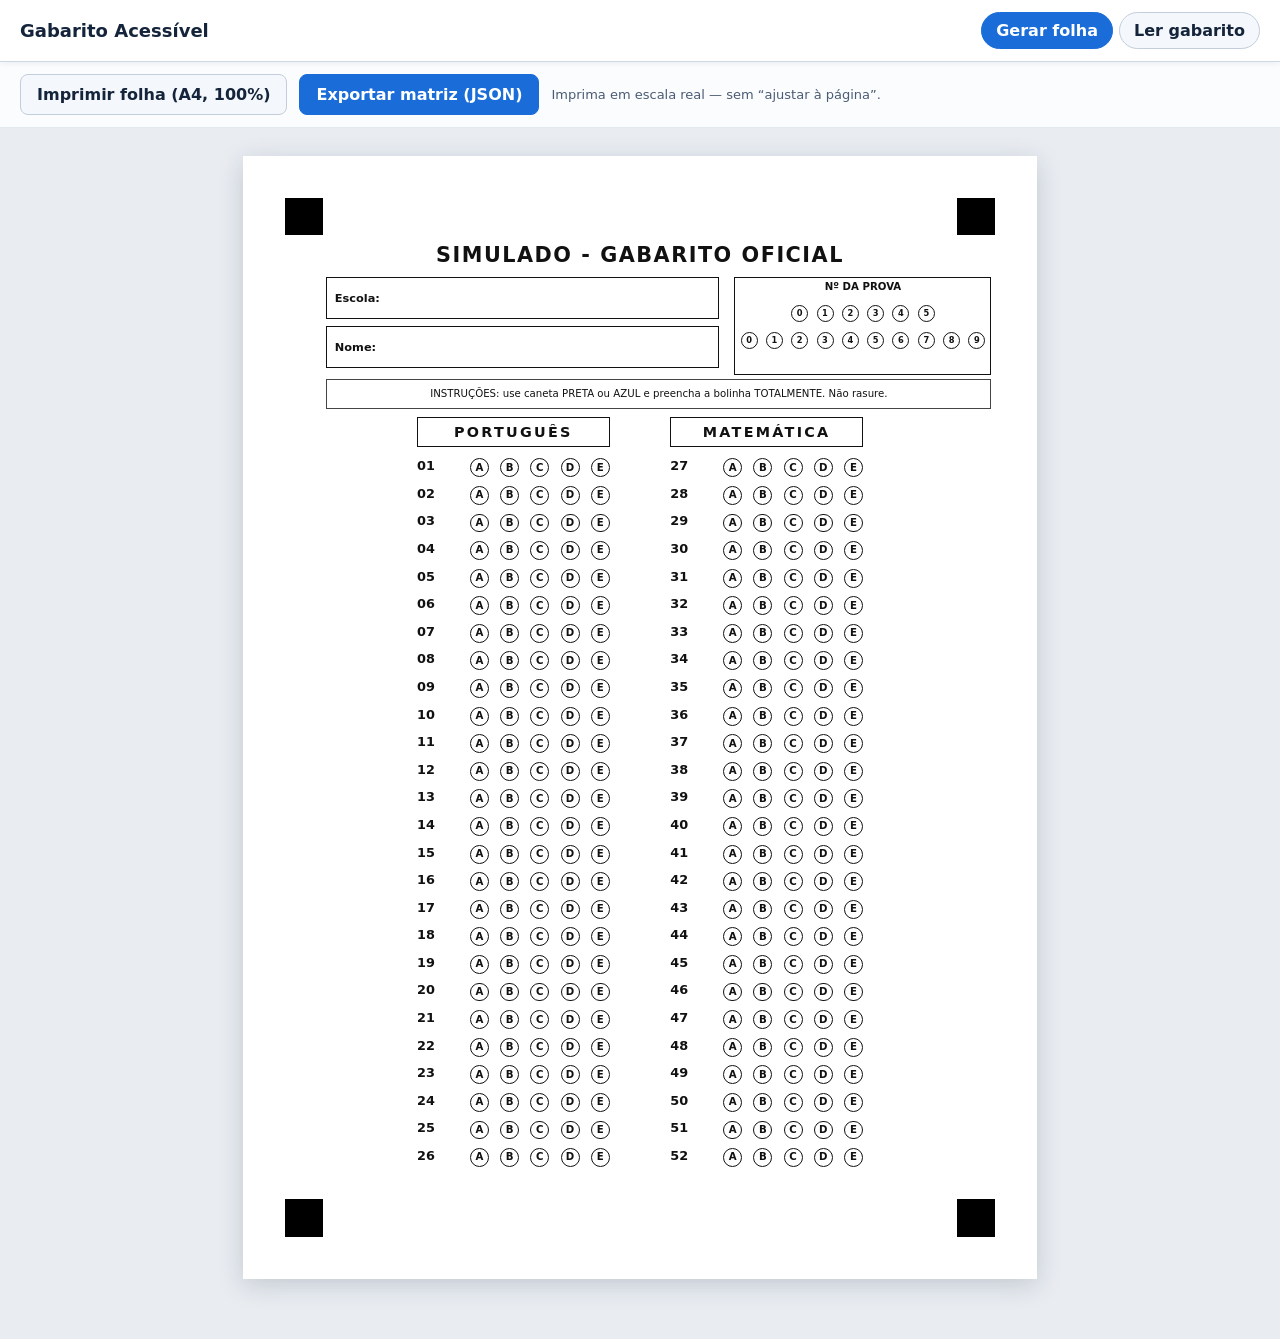
==== index.html @ ec941387 "OMR client-side: gerador de folha e leitor no navegador" ====
<!DOCTYPE html>
<html lang="pt-BR">
<head>
  <meta charset="utf-8">
  <meta name="viewport" content="width=device-width, initial-scale=1">
  <title>Gabarito Acessível — OMR no navegador</title>
  <meta name="description" content="Gerador e leitor OMR de gabaritos (SAEPE/SAEB) que roda 100% no navegador, com câmera ou foto.">
  <link rel="stylesheet" href="css/styles.css">
</head>
<body>
  <header class="toolbar">
    <h1>Gabarito Acessível</h1>
    <nav class="tabs" role="tablist" aria-label="Modo de uso">
      <button role="tab" id="tab-generate" aria-controls="view-generate" aria-selected="true" data-view="generate">Gerar folha</button>
      <button role="tab" id="tab-read" aria-controls="view-read" aria-selected="false" data-view="read">Ler gabarito</button>
    </nav>
  </header>

  <main>
    <section id="view-generate" class="view" role="tabpanel" aria-labelledby="tab-generate">
      <div class="subbar">
        <button id="btn-print" type="button">Imprimir folha (A4, 100%)</button>
        <button id="btn-export" type="button" class="primary">Exportar matriz (JSON)</button>
        <span class="hint">Imprima em escala real — sem “ajustar à página”.</span>
      </div>
      <div class="stage" id="stage" aria-label="Pré-visualização da folha de gabarito A4"></div>
    </section>

    <section id="view-read" class="view" role="tabpanel" aria-labelledby="tab-read" hidden>
      <div class="subbar">
        <button id="btn-camera" type="button">Usar câmera</button>
        <label class="file-btn">
          Enviar foto
          <input id="file-input" type="file" accept="image/*">
        </label>
        <button id="btn-reset" type="button">Limpar</button>
        <span class="hint">Fotografe a folha inteira, com as 4 marcas preto no enquadramento.</span>
      </div>

      <div class="reader">
        <div class="reader-media">
          <video id="video" playsinline muted hidden aria-label="Imagem ao vivo da câmera"></video>
          <button id="btn-snap" type="button" class="primary" hidden>Capturar</button>
          <canvas id="reader-canvas" hidden aria-label="Resultado da leitura sobre a folha"></canvas>
          <p id="read-status" class="status" role="status" aria-live="polite">Aguardando uma folha…</p>
        </div>
        <div id="read-result" class="reader-result"></div>
      </div>
    </section>
  </main>

  <script src="js/utils.js"></script>
  <script src="src/core/template.js"></script>
  <script src="js/detector.js"></script>
  <script src="js/app.js"></script>
</body>
</html>
---- css/styles.css ----
:root {
  --ink: #111;
  --ui-bg: #e9edf2;
  --ui-fg: #14243a;
  --accent: #1a6dd8;
}

* { box-sizing: border-box; }

html, body {
  margin: 0;
  padding: 0;
  background: var(--ui-bg);
  color: var(--ui-fg);
  font-family: "Segoe UI", system-ui, -apple-system, Roboto, Arial, sans-serif;
}

.toolbar {
  position: sticky;
  top: 0;
  z-index: 10;
  display: flex;
  align-items: center;
  gap: 16px;
  padding: 12px 20px;
  background: #fff;
  border-bottom: 1px solid #cfd8e3;
  box-shadow: 0 1px 6px rgba(20, 36, 58, .08);
}

.toolbar h1 {
  font-size: 18px;
  margin: 0;
  margin-right: auto;
}

.toolbar button {
  font: inherit;
  font-weight: 600;
  padding: 10px 16px;
  border-radius: 8px;
  border: 1px solid #c3cddb;
  background: #f4f7fb;
  color: var(--ui-fg);
  cursor: pointer;
}

.toolbar button:hover { background: #e8eef7; }

.toolbar button.primary {
  background: var(--accent);
  border-color: var(--accent);
  color: #fff;
}

.stage {
  display: flex;
  justify-content: center;
  padding: 28px 16px 60px;
}

.sheet {
  position: relative;
  background: #fff;
  box-shadow: 0 6px 24px rgba(20, 36, 58, .18);
  overflow: hidden;
  color: var(--ink);
}

/* ---- elementos da folha (mm reais) ---- */

.anchor {
  position: absolute;
  background: #000;
  print-color-adjust: exact;
  -webkit-print-color-adjust: exact;
}

.bubble {
  position: absolute;
  border: 0.35mm solid var(--ink);
  border-radius: 50%;
  display: flex;
  align-items: center;
  justify-content: center;
  font-size: 2.7mm;
  font-weight: 700;
  line-height: 1;
  color: var(--ink);
}

.bubble-small { font-size: 2.2mm; font-weight: 600; }

.q-number {
  position: absolute;
  font-size: 3.4mm;
  font-weight: 700;
  line-height: 1;
}

.sheet-title {
  position: absolute;
  text-align: center;
  font-weight: 800;
  letter-spacing: 0.4mm;
}

.field {
  position: absolute;
  border: 0.3mm solid var(--ink);
  padding: 0 2mm;
  display: flex;
  align-items: center;
}

.field-label {
  font-size: 3mm;
  font-weight: 700;
}

.instructions {
  position: absolute;
  border: 0.3mm solid #444;
  display: flex;
  align-items: center;
  justify-content: center;
  text-align: center;
  padding: 0 3mm;
  font-size: 2.7mm;
  line-height: 1.1;
}

.column-bar {
  position: absolute;
  border: 0.4mm solid var(--ink);
  display: flex;
  align-items: center;
  justify-content: center;
  font-weight: 800;
  font-size: 3.8mm;
  letter-spacing: 0.6mm;
}

.prova-box {
  position: absolute;
  border: 0.3mm solid var(--ink);
}

.prova-title {
  position: absolute;
  text-align: center;
  font-size: 2.7mm;
  font-weight: 800;
}

/* ---- navegação por abas ---- */

.tabs { display: flex; gap: 6px; }

.tabs button {
  font: inherit;
  font-weight: 600;
  padding: 8px 14px;
  border-radius: 999px;
  border: 1px solid #c3cddb;
  background: #f4f7fb;
  color: var(--ui-fg);
  cursor: pointer;
}

.tabs button[aria-selected="true"] {
  background: var(--accent);
  border-color: var(--accent);
  color: #fff;
}

.view[hidden] { display: none; }

.subbar {
  display: flex;
  align-items: center;
  flex-wrap: wrap;
  gap: 12px;
  padding: 12px 20px;
  background: #fbfcfe;
  border-bottom: 1px solid #e2e8f0;
}

.subbar button, .file-btn {
  font: inherit;
  font-weight: 600;
  padding: 10px 16px;
  border-radius: 8px;
  border: 1px solid #c3cddb;
  background: #f4f7fb;
  color: var(--ui-fg);
  cursor: pointer;
}

.subbar button:hover, .file-btn:hover { background: #e8eef7; }

.subbar button.primary { background: var(--accent); border-color: var(--accent); color: #fff; }

.file-btn { position: relative; overflow: hidden; }
.file-btn input { position: absolute; inset: 0; opacity: 0; cursor: pointer; }

.hint { color: #4a5b73; font-size: 13px; }

/* ---- leitor OMR ---- */

.reader {
  display: flex;
  flex-wrap: wrap;
  gap: 20px;
  padding: 20px;
  align-items: flex-start;
}

.reader-media { flex: 1 1 380px; min-width: 300px; }

#video, #reader-canvas {
  max-width: 100%;
  max-height: 70vh;
  border-radius: 10px;
  border: 1px solid #c3cddb;
  background: #fff;
}

#reader-canvas { display: block; width: 100%; height: auto; }

.status {
  margin: 12px 0 0;
  font-weight: 600;
  padding: 10px 14px;
  border-radius: 8px;
  background: #eef3fa;
  color: #2a3b52;
}

.status.ok { background: #e4f6ea; color: #12633a; }
.status.error { background: #fdeaea; color: #9b1c1c; }

.reader-result { flex: 1 1 380px; min-width: 300px; }

.result-head h2 { margin: 0 0 4px; }
.result-head p { margin: 0 0 12px; color: #4a5b73; }

.answer-grid {
  display: grid;
  grid-template-columns: repeat(auto-fill, minmax(64px, 1fr));
  gap: 6px;
  margin-bottom: 16px;
}

.answer {
  display: flex;
  justify-content: space-between;
  align-items: center;
  gap: 6px;
  padding: 6px 8px;
  border-radius: 6px;
  border: 1px solid #d5dde8;
  background: #fff;
  font-variant-numeric: tabular-nums;
}

.answer-q { color: #66788f; font-size: 12px; }
.answer-v { font-weight: 800; }
.answer.ok .answer-v { color: #12633a; }
.answer.anulada { background: #fdeaea; border-color: #f3bcbc; }
.answer.anulada .answer-v { color: #9b1c1c; }
.answer.vazia { background: #f3f5f8; }
.answer.vazia .answer-v { color: #98a4b5; }

.result-actions { display: flex; gap: 10px; }

.result-actions button {
  font: inherit;
  font-weight: 600;
  padding: 10px 16px;
  border-radius: 8px;
  border: 1px solid #c3cddb;
  background: #f4f7fb;
  cursor: pointer;
}

@media print {
  @page { size: A4; margin: 0; }

  html, body { background: #fff; }

  .toolbar, .subbar, #view-read { display: none !important; }

  .stage { padding: 0; display: block; }

  .sheet {
    box-shadow: none;
    margin: 0;
    page-break-after: avoid;
  }
}
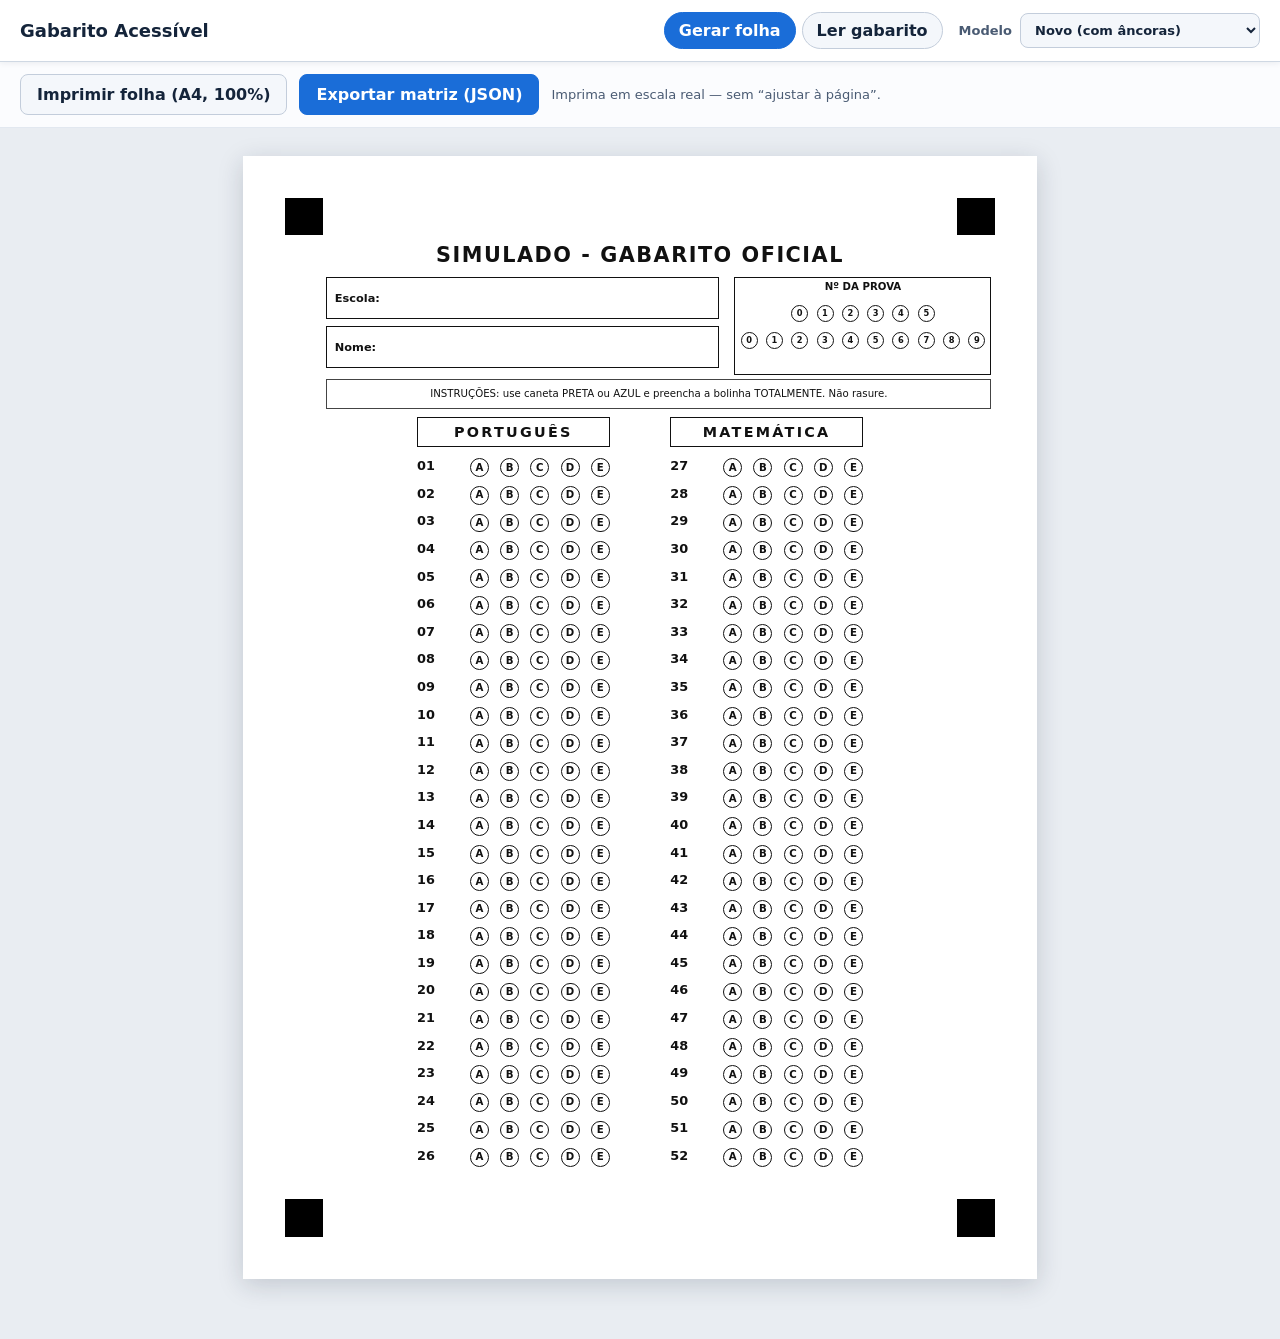
==== commit a662411f: "Adiciona o modelo oficial (Novo_gabarito.pdf): gerador fiel e leitura sem ancoras" ====
--- a/index.html
+++ b/index.html
@@ -14,6 +14,13 @@
       <button role="tab" id="tab-generate" aria-controls="view-generate" aria-selected="true" data-view="generate">Gerar folha</button>
       <button role="tab" id="tab-read" aria-controls="view-read" aria-selected="false" data-view="read">Ler gabarito</button>
     </nav>
+    <label class="template-picker">
+      Modelo
+      <select id="template-select">
+        <option value="novo">Novo (com âncoras)</option>
+        <option value="legado">Oficial (Novo_gabarito.pdf)</option>
+      </select>
+    </label>
   </header>
 
   <main>
@@ -34,7 +41,7 @@
           <input id="file-input" type="file" accept="image/*">
         </label>
         <button id="btn-reset" type="button">Limpar</button>
-        <span class="hint">Fotografe a folha inteira, com as 4 marcas preto no enquadramento.</span>
+        <span class="hint">Fotografe a folha inteira. No modelo novo, as 4 marcas de canto precisam estar visíveis.</span>
       </div>
 
       <div class="reader">
@@ -51,6 +58,7 @@
 
   <script src="js/utils.js"></script>
   <script src="src/core/template.js"></script>
+  <script src="src/core/template-legacy.js"></script>
   <script src="js/detector.js"></script>
   <script src="js/app.js"></script>
 </body>
--- a/css/styles.css
+++ b/css/styles.css
@@ -284,6 +284,73 @@
   cursor: pointer;
 }
 
+/* ---- seletor de modelo ---- */
+
+.template-picker {
+  display: flex;
+  align-items: center;
+  gap: 8px;
+  font-size: 13px;
+  font-weight: 600;
+  color: #4a5b73;
+}
+
+.template-picker select {
+  font: inherit;
+  font-weight: 600;
+  padding: 8px 10px;
+  border-radius: 8px;
+  border: 1px solid #c3cddb;
+  background: #f4f7fb;
+  color: var(--ui-fg);
+}
+
+/* ---- folha no layout oficial (Novo_gabarito.pdf) ---- */
+
+.legacy-frame,
+.legacy-line,
+.legacy-underline {
+  position: absolute;
+  background: var(--ink);
+  print-color-adjust: exact;
+  -webkit-print-color-adjust: exact;
+}
+
+.legacy-frame {
+  background: transparent;
+  border: 0.4mm solid var(--ink);
+}
+
+.legacy-inst-box {
+  position: absolute;
+  border: 0.3mm solid var(--ink);
+}
+
+.legacy-label,
+.legacy-inst,
+.legacy-col-title,
+.legacy-q-number {
+  position: absolute;
+  line-height: 1;
+  color: var(--ink);
+  white-space: nowrap;
+}
+
+.legacy-label { font-weight: 700; }
+.legacy-inst { font-weight: 500; }
+.legacy-col-title { font-weight: 800; }
+.legacy-q-number { font-weight: 700; font-size: 3.9mm; text-align: right; }
+
+.legacy-title {
+  position: absolute;
+  text-align: center;
+  font-weight: 800;
+  line-height: 1;
+  letter-spacing: 0.3mm;
+}
+
+.bubble-legacy { font-weight: 600; font-size: 2.9mm; }
+
 @media print {
   @page { size: A4; margin: 0; }
 
